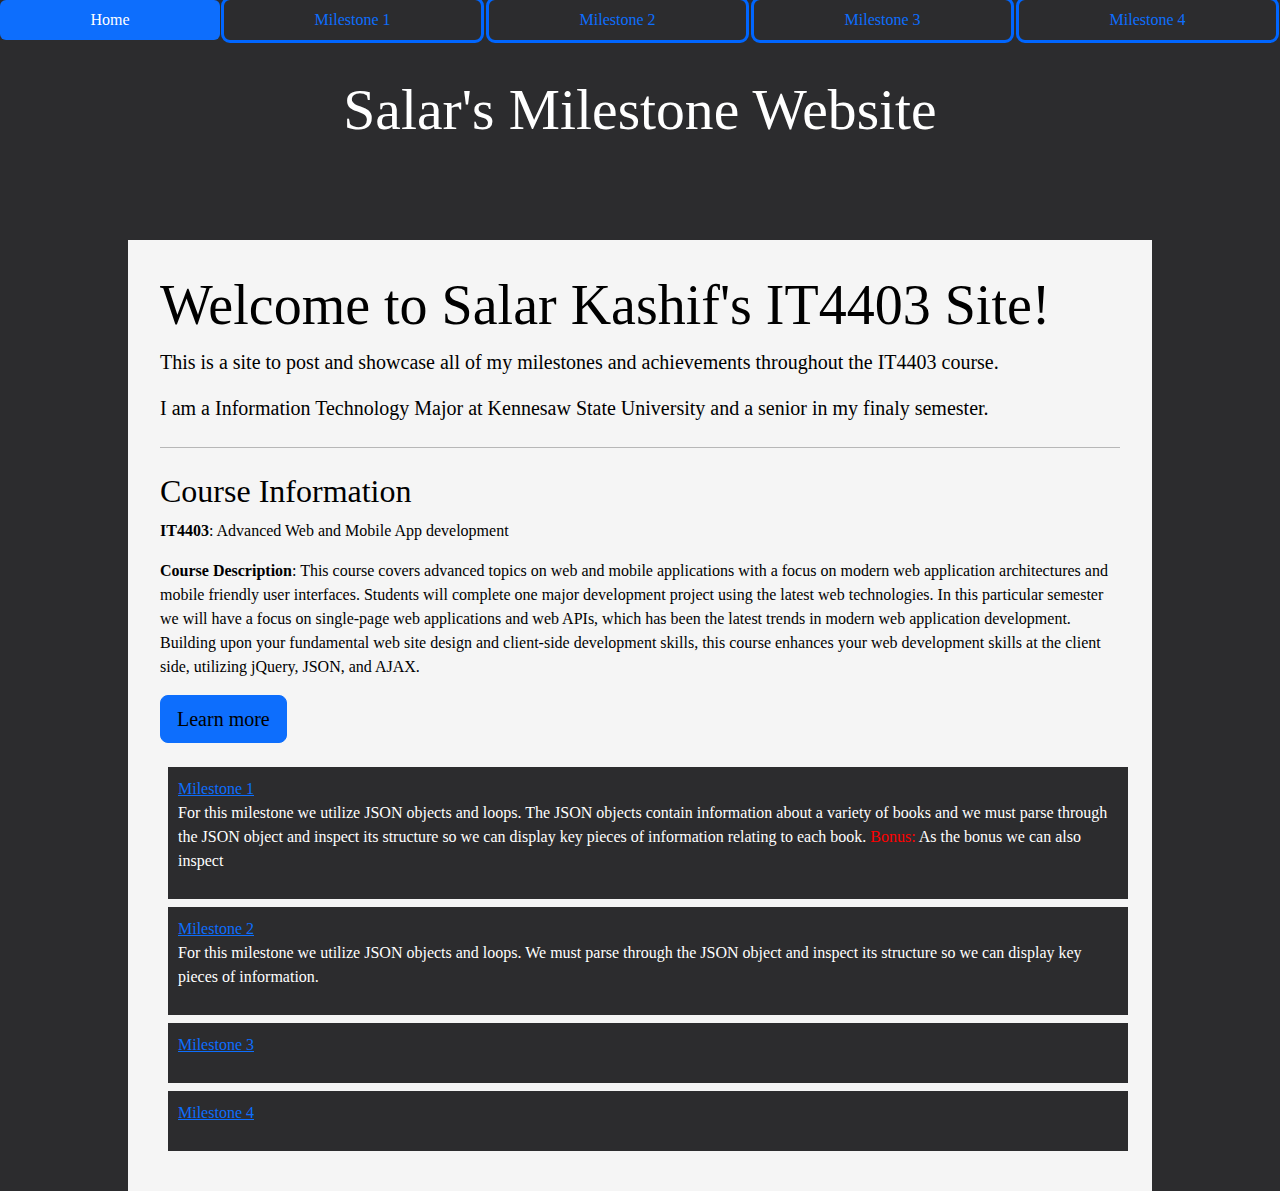
==== index.html @ 32e61002 "Final commit" ====
<!DOCTYPE html>

<html lang="eng">
  <head>
    <script src="https://code.jquery.com/jquery-3.7.1.min.js"></script>
    <!--JQuery-->

    <link rel="stylesheet" type="text/css" href="myStyling.css" />
    <!-- Personal styling sheet -->
    <link
      href="https://maxcdn.bootstrapcdn.com/font-awesome/4.7.0/css/font-awesome.min.css"
      rel="stylesheet"
    />
    <!-- Bootstrap for front end -->
    <link
      href="https://cdn.jsdelivr.net/npm/bootstrap@5.3.2/dist/css/bootstrap.min.css"
      rel="stylesheet"
      integrity="sha384-T3c6CoIi6uLrA9TneNEoa7RxnatzjcDSCmG1MXxSR1GAsXEV/Dwwykc2MPK8M2HN"
      crossorigin="anonymous"
    />
    <meta name="viewport" content="width=device-width, initial-scale=1" />
    <meta charset="utf-8" />

    <title>Home</title>
  </head>

  <body class="body_style dark">
    <ul class="nav nav-pills nav-fill" class="dark">
      <li class="nav-item">
        <a class="nav-link active" aria-current="page" href="index.html"
          >Home</a
        >
      </li>
      <li class="nav-item mx-1">
        <a
          class="nav-link nav-item-disabled"
          href="./Milestones/milestoneOne/milestoneOne.html"
          >Milestone 1</a
        >
      </li>
      <li class="nav-item mx-1">
        <a class="nav-link nav-item-disabled" href="">Milestone 2</a>
      </li>
      <li class="nav-item mx-1">
        <a class="nav-link nav-item-disabled" href="">Milestone 3</a>
      </li>
      <li class="nav-item mx-1">
        <a class="nav-link nav-item-disabled" href="">Milestone 4</a>
      </li>
    </ul>
    <header class="banner-picture">
      <h1 class="banner-header dark">Salar's Milestone Website</h1>
    </header>
    <div id="wrapper">
      <a>
        <div class="jumbotron">
          <h1 class="display-4 exempt">
            Welcome to Salar Kashif's IT4403 Site!
          </h1>
          <p class="lead exempt">
            This is a site to post and showcase all of my milestones and
            achievements throughout the IT4403 course.
          </p>
          <p class="lead exempt">
            I am a Information Technology Major at Kennesaw State University and
            a senior in my finaly semester.
          </p>
          <hr class="my-4 exempt" />
          <h2 class="exempt">Course Information</h2>
          <p class="exempt"><strong>IT4403</strong>: Advanced Web and Mobile App development</p>
          <p class="exempt"><strong>Course Description</strong>: This course covers advanced topics on web and mobile applications with a focus on
            modern web application architectures and mobile friendly user interfaces. Students will complete one major
            development project using the latest web technologies.
            In this particular semester we will have a focus on single-page web applications and web APIs, which has
            been the latest trends in modern web application development. Building upon your fundamental web site
            design and client-side development skills, this course enhances your web development skills at the client
            side, utilizing jQuery, JSON, and AJAX.</p>
          <p class="lead exempt">
            <a class="btn exempt btn-primary btn-lg" href="http://ccse.kennesaw.edu/it" role="button"
              >Learn more</a
            >
          </p>
        </div>
        <div class="gallery"></div>

        <a target="_blank" href="./Milestones/milestoneOne/milestoneOne.html" style="text-decoration: none;">
          <div class="box dark"> 
              <a target="_blank" href="./Milestones/milestoneOne/milestoneOne.html">
                <div class="text" > Milestone 1</div>
              </a>
              <p class="image-caption">For this milestone we utilize JSON objects and loops. The JSON objects contain information about a variety of books and we must parse through the JSON object and inspect its structure so we can display key pieces of information relating to each book. 
                <span style="color: red;">Bonus: </span>
                As the bonus we can also inspect 
              </p>
          </div>
        </a>

          <a target="_blank" href="" style="text-decoration: none;">
            <div class="box dark"> 
              <div class="image">
                <a target="_blank" href="">
                  <div class="text" > Milestone 2</div>
                </a>
                <p class="image-caption">For this milestone we utilize JSON objects and loops. We must parse through the JSON object and inspect its structure so we can display key pieces of information.</p>
              </div>
            </div>
          </a>

          <a target="_blank" href="" style="text-decoration: none;">
            <div class="box dark"> 
              <div class="image">
                <a target="_blank" href="">
                  <div class="text" > Milestone 3</div>
                </a>
                <p class="image-caption"></p>
              </div>
            </div>
          </a>
          
          <a target="_blank" href="" style="text-decoration: none;">
            <div class="box dark"> 
              <div class="image">
                <a target="_blank" href="">
                  <div class="text" > Milestone 4</div>
                </a>
                <p class="image-caption"></p>
              </div>
            </div>
          </a>
        </div>
      </main>
    </div>
  </body>
</html>
---- myStyling.css ----
@import "https://cdn.jsdelivr.net/npm/bootstrap@5.3.2/dist/css/bootstrap.min.css";

.banner-header {
  padding: 0.5%;
  text-align: center;
  width: 50%;
  margin: auto;
  margin-top: 1.5%;
  display: flex;
  align-items: center;
  justify-content: center;
  font-size: 300%;
}

.content-border {
  height: 75px;
  width: 75%;
  margin: auto;
  position: absolute;
  top: 8%;
  right: 10%;
}

.rslides_container {
  display: block;
}
header {
  font-size: 120%;
}
.home {
  background-image: url(lily.jpg);
  height: 50vh;
  padding-top: 7em;
  padding-left: 8em;
}
.banner-picture {
  height: 200px;
  padding-top: 0.5em;
}
#wrapper {
  margin: auto;
  width: 100%;
}
footer {
  padding-top: 2em;
}

.gallery-card {
  width: 100%;
  height: 100%;
}

@media (min-width: 1024px) {
  #wrapper {
    margin: auto;
    width: 80%;
  }
}

#wrapper {
  padding: 2em;
  background-color: #f5f5f5;
}

.body_style {
  font-family: "Palatino Linotype", "Book Antiqua", Palatino, serif;
  margin: 0;
}

h3 {
  text-align: center;
}

.gallery {
  width: 120%;
  display: flex;
  flex-flow: row wrap;
  margin: 0 auto;
  text-align: center;
}

.box {
  flex-basis: 20%;
  width: 100%;
  padding: 10px;
  margin: 8px;
  transition: all 0.2s ease-in-out;
}

.box:hover {
  transform: scale(1.1);
  box-shadow: 1px 1px 15px 1px lightseagreen;
}

.image-caption {
  font-size: 100%;
  color: white;
}

@media only screen and (max-width: 300px) {
  .box {
    flex-basis: 100%;
  }
}

.gallery-caption {
  color: black;
  font-size: 140%;
}

.intro-caption {
  font-size: 250%;
  color: white;
}

.dark {
  background-color: #2c2c2e;
  color: white;
}

.light {
  background-color: rgb(226, 224, 224);
  color: black;
}

#contacts_main {
  height: 100%;
  width: 70%;
  margin: auto;
}

.contacts_input_fields {
  color: black;
}

#main_page {
  text-align: center;
}

body {
  margin-top: 20px;
}
.event-schedule-area .section-title .title-text {
  margin-bottom: 50px;
}

.event-schedule-area .tab-area .nav-tabs {
  border-bottom: inherit;
}

.event-schedule-area .tab-area .nav {
  border-bottom: inherit;
  display: -webkit-box;
  display: -ms-flexbox;
  display: flex;
  -webkit-box-orient: vertical;
  -webkit-box-direction: normal;
  -ms-flex-direction: column;
  flex-direction: column;
  margin-top: 80px;
}

.event-schedule-area .tab-area .nav-item {
  margin-bottom: 75px;
}
.event-schedule-area .tab-area .nav-item .nav-link {
  text-align: center;
  font-size: 22px;
  color: #333;
  font-weight: 600;
  border-radius: inherit;
  border: inherit;
  padding: 0px;
  text-transform: capitalize !important;
}
.event-schedule-area .tab-area .nav-item .nav-link.active {
  color: #4125dd;
  background-color: transparent;
}

.nav-item-disabled {
  border: 2px solid rgb(0, 102, 255) s;
  outline-style: solid;
  outline-color: rgb(0, 102, 255);
}

.event-schedule-area .tab-area .tab-content .table {
  margin-bottom: 0;
  width: 80%;
}
.event-schedule-area .tab-area .tab-content .table thead td,
.event-schedule-area .tab-area .tab-content .table thead th {
  border-bottom-width: 1px;
  font-size: 20px;
  font-weight: 600;
  color: #252525;
}
.event-schedule-area .tab-area .tab-content .table td,
.event-schedule-area .tab-area .tab-content .table th {
  border: 1px solid #b7b7b7;
  padding-left: 30px;
}
.event-schedule-area .tab-area .tab-content .table tbody th .heading,
.event-schedule-area .tab-area .tab-content .table tbody td .heading {
  font-size: 16px;
  text-transform: capitalize;
  margin-bottom: 16px;
  font-weight: 500;
  color: #252525;
  margin-bottom: 6px;
}
.event-schedule-area .tab-area .tab-content .table tbody th span,
.event-schedule-area .tab-area .tab-content .table tbody td span {
  color: #4125dd;
  font-size: 18px;
  text-transform: uppercase;
  margin-bottom: 6px;
  display: block;
}
.event-schedule-area .tab-area .tab-content .table tbody th span.date,
.event-schedule-area .tab-area .tab-content .table tbody td span.date {
  color: #656565;
  font-size: 14px;
  font-weight: 500;
  margin-top: 15px;
}
.event-schedule-area .tab-area .tab-content .table tbody th p {
  font-size: 14px;
  margin: 0;
  font-weight: normal;
}

.event-schedule-area-two .section-title .title-text h2 {
  margin: 0px 0 15px;
}

.event-schedule-area-two ul.custom-tab {
  -webkit-box-pack: center;
  -ms-flex-pack: center;
  justify-content: center;
  border-bottom: 1px solid #dee2e6;
  margin-bottom: 30px;
}
.event-schedule-area-two ul.custom-tab li {
  margin-right: 70px;
  position: relative;
}

.event-schedule-area-two ul.custom-tab li a {
  color: #ffffff;
  font-size: 25px;
  line-height: 25px;
  font-weight: 600;
  text-transform: capitalize;
  padding: 35px 0;
  position: relative;
}
.event-schedule-area-two ul.custom-tab li a:hover:before {
  width: 100%;
}
.event-schedule-area-two ul.custom-tab li a:before {
  position: absolute;
  left: 0;
  bottom: 0;
  content: "";
  background: #4125dd;
  width: 0;
  height: 2px;
  -webkit-transition: all 0.4s;
  -o-transition: all 0.4s;
  transition: all 0.4s;
}
.event-schedule-area-two ul.custom-tab li a.active {
  color: #4125dd;
}

.event-schedule-area-two .primary-btn {
  margin-top: 40px;
}

.event-schedule-area-two .tab-content .table {
  -webkit-box-shadow: 0 1px 30px rgba(0, 0, 0, 0.1);
  box-shadow: 0 1px 30px rgba(0, 0, 0, 0.1);
  margin-bottom: 0;
}
.event-schedule-area-two .tab-content .table thead {
  background-color: #007bff;
  color: #fff;
  font-size: 20px;
}
.event-schedule-area-two .tab-content .table thead tr th {
  padding: 20px;
  border: 0;
}
.event-schedule-area-two .tab-content .table tbody {
  background: #fff;
}
.event-schedule-area-two .tab-content .table tbody tr.inner-box {
  border-bottom: 1px solid #dee2e6;
}
.event-schedule-area-two .tab-content .table tbody tr th {
  border: 0;
  padding: 30px 20px;
  vertical-align: middle;
}
.event-schedule-area-two .tab-content .table tbody tr th .event-date {
  color: #252525;
  text-align: center;
}
.event-schedule-area-two .tab-content .table tbody tr th .event-date span {
  font-size: 50px;
  line-height: 50px;
  font-weight: normal;
}
.event-schedule-area-two .tab-content .table tbody tr td {
  padding: 30px 20px;
  vertical-align: middle;
}
.event-schedule-area-two .tab-content .table tbody tr td .r-no span {
  color: #252525;
}
.event-schedule-area-two .tab-content .table tbody tr td .event-wrap h3 a {
  font-size: 20px;
  line-height: 20px;
  color: #cf057c;
  -webkit-transition: all 0.4s;
  -o-transition: all 0.4s;
  transition: all 0.4s;
}
.event-schedule-area-two
  .tab-content
  .table
  tbody
  tr
  td
  .event-wrap
  h3
  a:hover {
  color: #4125dd;
}
.event-schedule-area-two
  .tab-content
  .table
  tbody
  tr
  td
  .event-wrap
  .categories {
  display: -webkit-inline-box;
  display: -ms-inline-flexbox;
  display: inline-flex;
  margin: 10px 0;
}
.event-schedule-area-two
  .tab-content
  .table
  tbody
  tr
  td
  .event-wrap
  .categories
  a {
  color: #252525;
  font-size: 16px;
  margin-left: 10px;
  -webkit-transition: all 0.4s;
  -o-transition: all 0.4s;
  transition: all 0.4s;
}
.event-schedule-area-two
  .tab-content
  .table
  tbody
  tr
  td
  .event-wrap
  .categories
  a:before {
  content: "\f07b";
  font-family: fontawesome;
  padding-right: 5px;
}
.event-schedule-area-two
  .tab-content
  .table
  tbody
  tr
  td
  .event-wrap
  .time
  span {
  color: #252525;
}
.event-schedule-area-two
  .tab-content
  .table
  tbody
  tr
  td
  .event-wrap
  .organizers {
  display: -webkit-inline-box;
  display: -ms-inline-flexbox;
  display: inline-flex;
  margin: 10px 0;
}
.event-schedule-area-two
  .tab-content
  .table
  tbody
  tr
  td
  .event-wrap
  .organizers
  a {
  color: #4125dd;
  font-size: 16px;
  -webkit-transition: all 0.4s;
  -o-transition: all 0.4s;
  transition: all 0.4s;
}
.event-schedule-area-two
  .tab-content
  .table
  tbody
  tr
  td
  .event-wrap
  .organizers
  a:hover {
  color: #4125dd;
}
.event-schedule-area-two
  .tab-content
  .table
  tbody
  tr
  td
  .event-wrap
  .organizers
  a:before {
  content: "\f007";
  font-family: fontawesome;
  padding-right: 5px;
}
.event-schedule-area-two .tab-content .table tbody tr td .primary-btn {
  margin-top: 0;
  text-align: center;
}
.event-schedule-area-two .tab-content .table tbody tr td .event-img img {
  width: 100px;
  height: 100px;
  border-radius: 8px;
}

.sticky {
  position: fixed;
  top: 0;
  width: 100%;
}

.animal-facts-table {
  width: 90%;
  margin: auto;
  align-items: center;
  padding-bottom: 30px;
}

.search-container {
  padding: 1%;
  align-items: right;
  width: 60%;
  align-self: center;
  left: 18%;
  position: relative;
}

.search_form {
  width: 30%;
  align-self: right;
}

footer {
  position: fixed;
  bottom: 5px;
  align-self: center;
  width: 100%;
}

.darker {
  background-color: black;
}

.footerbar {
  height: 5%;
  width: 100%;
  display: block;
  text-align: center;
  padding: 1em;
}

.extra-space-div {
  padding-bottom: 1%;
}

.no-underline-anchor {
  text-decoration: none;
}

.celebrity-picture-container {
  display: flex;
  align-items: center;
  justify-content: center;
  grid-template-columns: 1fr 1fr 1fr;
  column-gap: 10%;
  padding-bottom: 40px;
  padding-top: 40px;
}

.image-caption-dark {
  font-size: 12pt;
  color: black;
}

.celebrity-picture {
  border-radius: 50px;
  width: 472px;
  height: 354px;
}

.column {
  float: left;
  width: 33.33%;
  padding: 5px;
}

/* Clear floats after image containers */
.row::after {
  content: "";
  clear: both;
  display: table;
}

.row {
  display: flex;
}

.column {
  flex: 33.33%;
  padding: 5px;
}

.button-containers {
  display: flex;
  align-items: center;
  justify-content: center;
  grid-template-columns: 1fr 1fr 1fr;
  column-gap: 50%;
  padding-bottom: 10px;
  padding-top: 10px;
}

.exempt {
  color: black !important;
}

p {
  color: black;
}
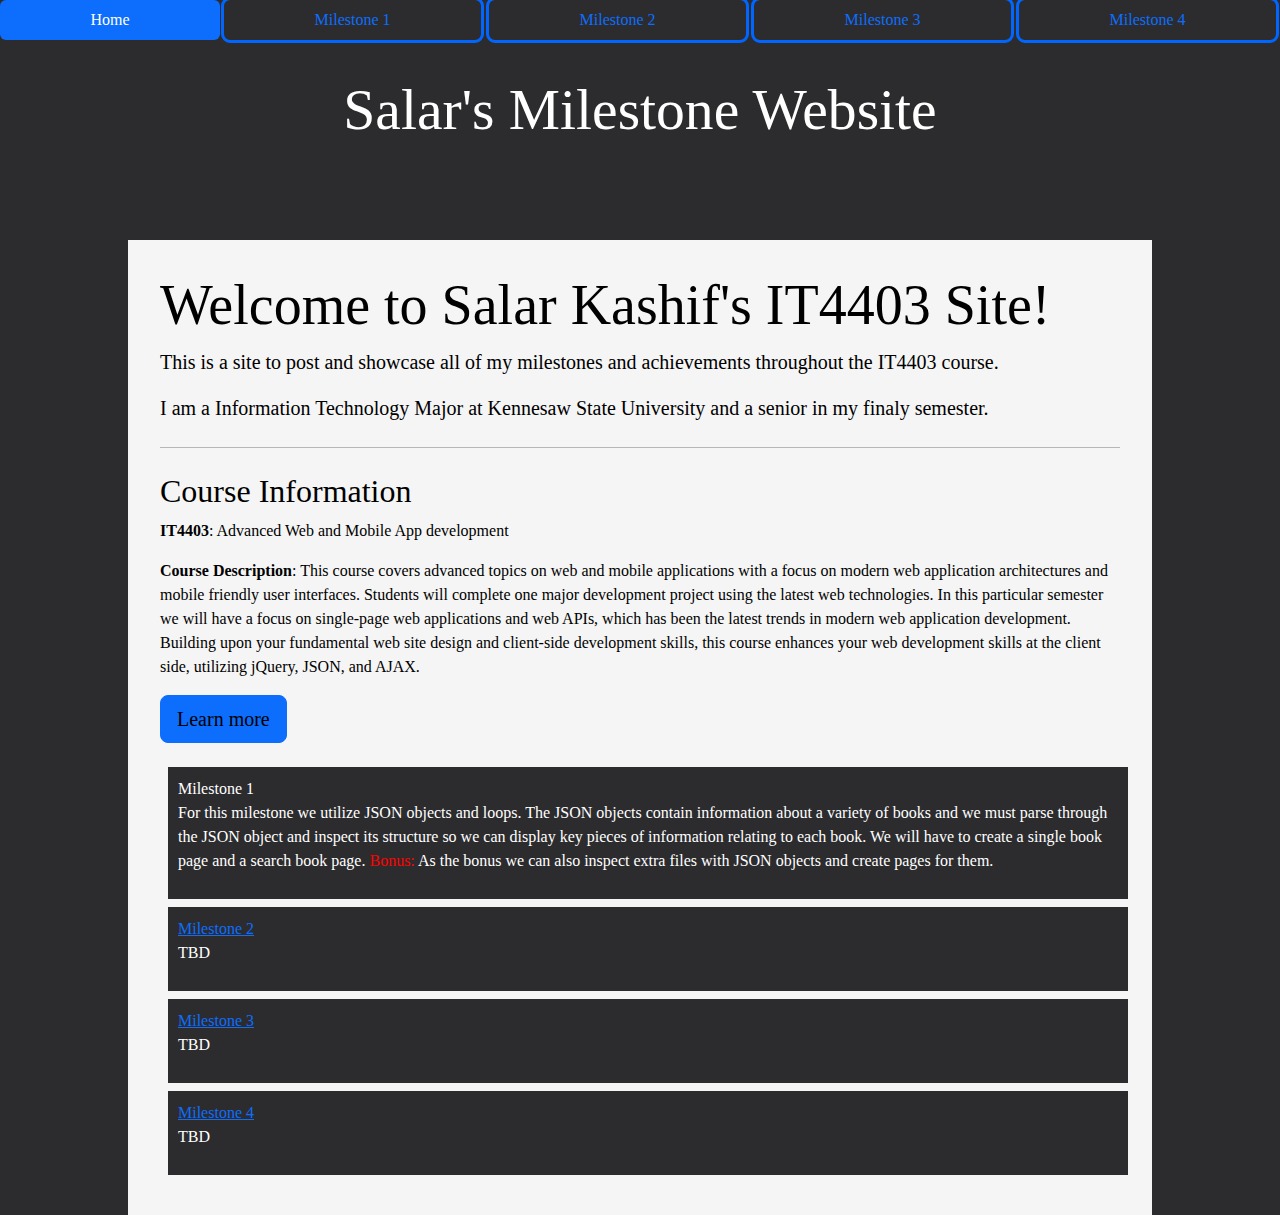
==== commit d9001399: "Implemented a recursive function that parses through the JSON object and makes distinctions between " ====
--- a/index.html
+++ b/index.html
@@ -83,25 +83,24 @@
         </div>
         <div class="gallery"></div>
 
-        <a target="_blank" href="./Milestones/milestoneOne/milestoneOne.html" style="text-decoration: none;">
-          <div class="box dark"> 
-              <a target="_blank" href="./Milestones/milestoneOne/milestoneOne.html">
-                <div class="text" > Milestone 1</div>
-              </a>
+
+          <div class="box dark" onclick="window.location.replace('./Milestones/milestoneOne/milestoneOne.html');" type="button"> 
+              <div class="text" > Milestone 1</div>
               <p class="image-caption">For this milestone we utilize JSON objects and loops. The JSON objects contain information about a variety of books and we must parse through the JSON object and inspect its structure so we can display key pieces of information relating to each book. 
+                We will have to create a single book page and a search book page.
                 <span style="color: red;">Bonus: </span>
-                As the bonus we can also inspect 
+                As the bonus we can also inspect extra files with JSON objects and create pages for them.
               </p>
           </div>
-        </a>
 
-          <a target="_blank" href="" style="text-decoration: none;">
+
+          <a target="_blank" onclick="window.location.replace('');" style="text-decoration: none;">
             <div class="box dark"> 
               <div class="image">
                 <a target="_blank" href="">
                   <div class="text" > Milestone 2</div>
                 </a>
-                <p class="image-caption">For this milestone we utilize JSON objects and loops. We must parse through the JSON object and inspect its structure so we can display key pieces of information.</p>
+                <p class="image-caption">TBD</p>
               </div>
             </div>
           </a>
@@ -112,7 +111,7 @@
                 <a target="_blank" href="">
                   <div class="text" > Milestone 3</div>
                 </a>
-                <p class="image-caption"></p>
+                <p class="image-caption">TBD</p>
               </div>
             </div>
           </a>
@@ -123,7 +122,7 @@
                 <a target="_blank" href="">
                   <div class="text" > Milestone 4</div>
                 </a>
-                <p class="image-caption"></p>
+                <p class="image-caption">TBD</p>
               </div>
             </div>
           </a>
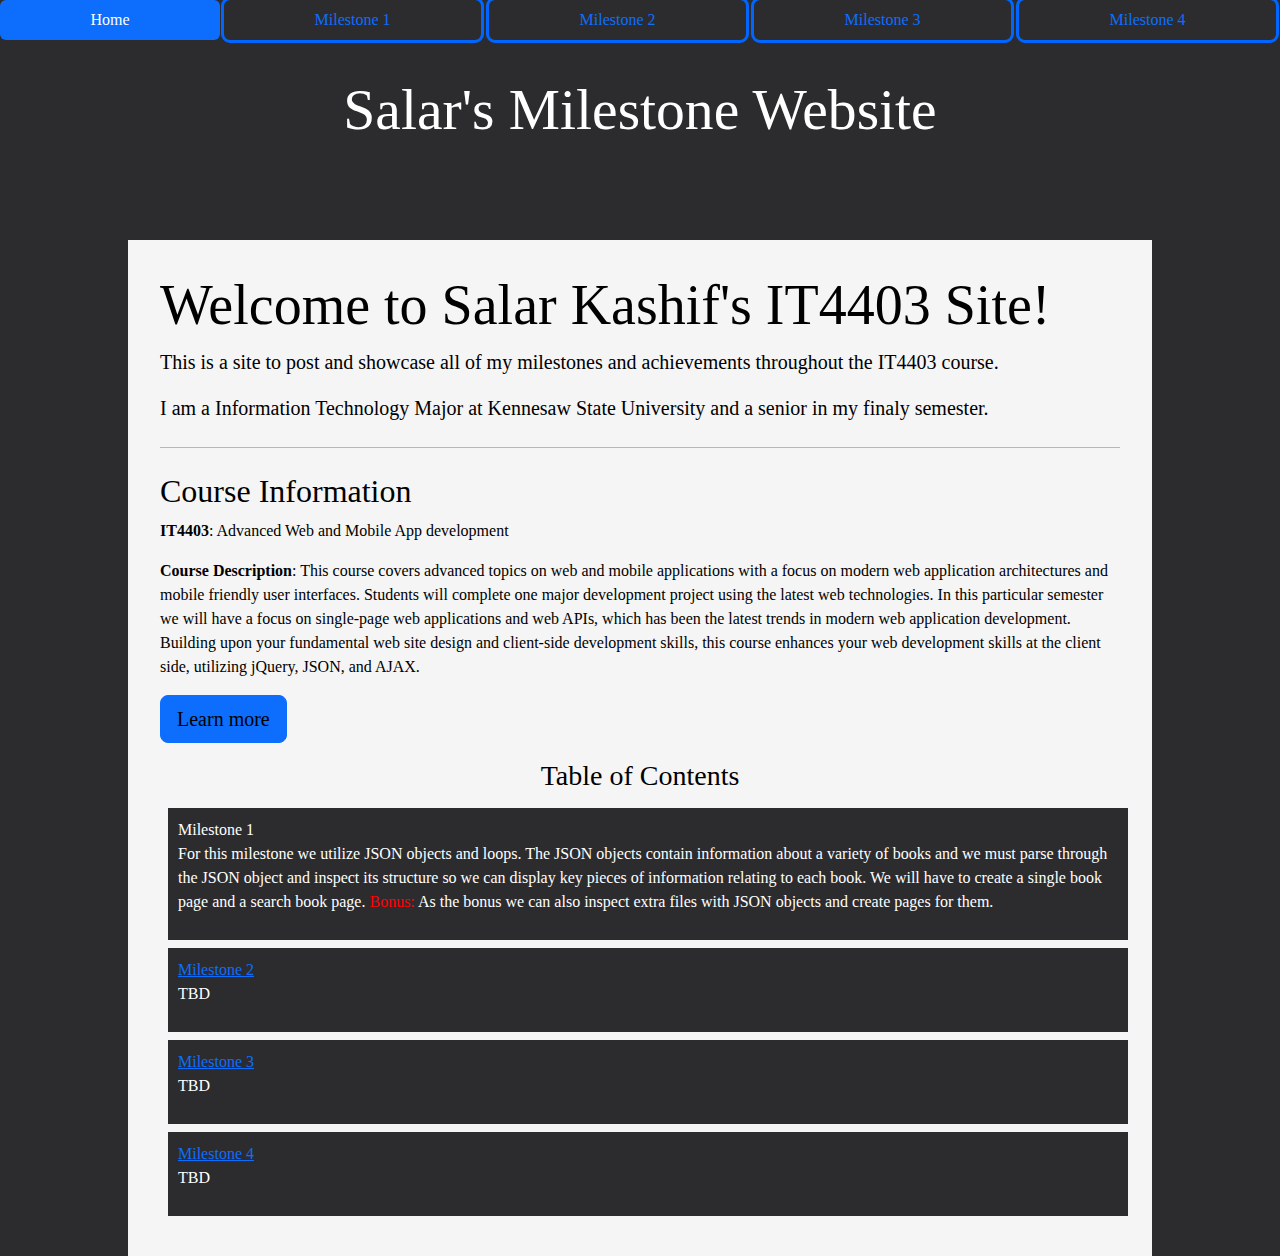
==== commit 370aee1f: "Final changes to website" ====
--- a/index.html
+++ b/index.html
@@ -81,9 +81,8 @@
             >
           </p>
         </div>
+        <h3 class="exempt">Table of Contents</h3>
         <div class="gallery"></div>
-
-
           <div class="box dark" onclick="window.location.replace('./Milestones/milestoneOne/milestoneOne.html');" type="button"> 
               <div class="text" > Milestone 1</div>
               <p class="image-caption">For this milestone we utilize JSON objects and loops. The JSON objects contain information about a variety of books and we must parse through the JSON object and inspect its structure so we can display key pieces of information relating to each book. 
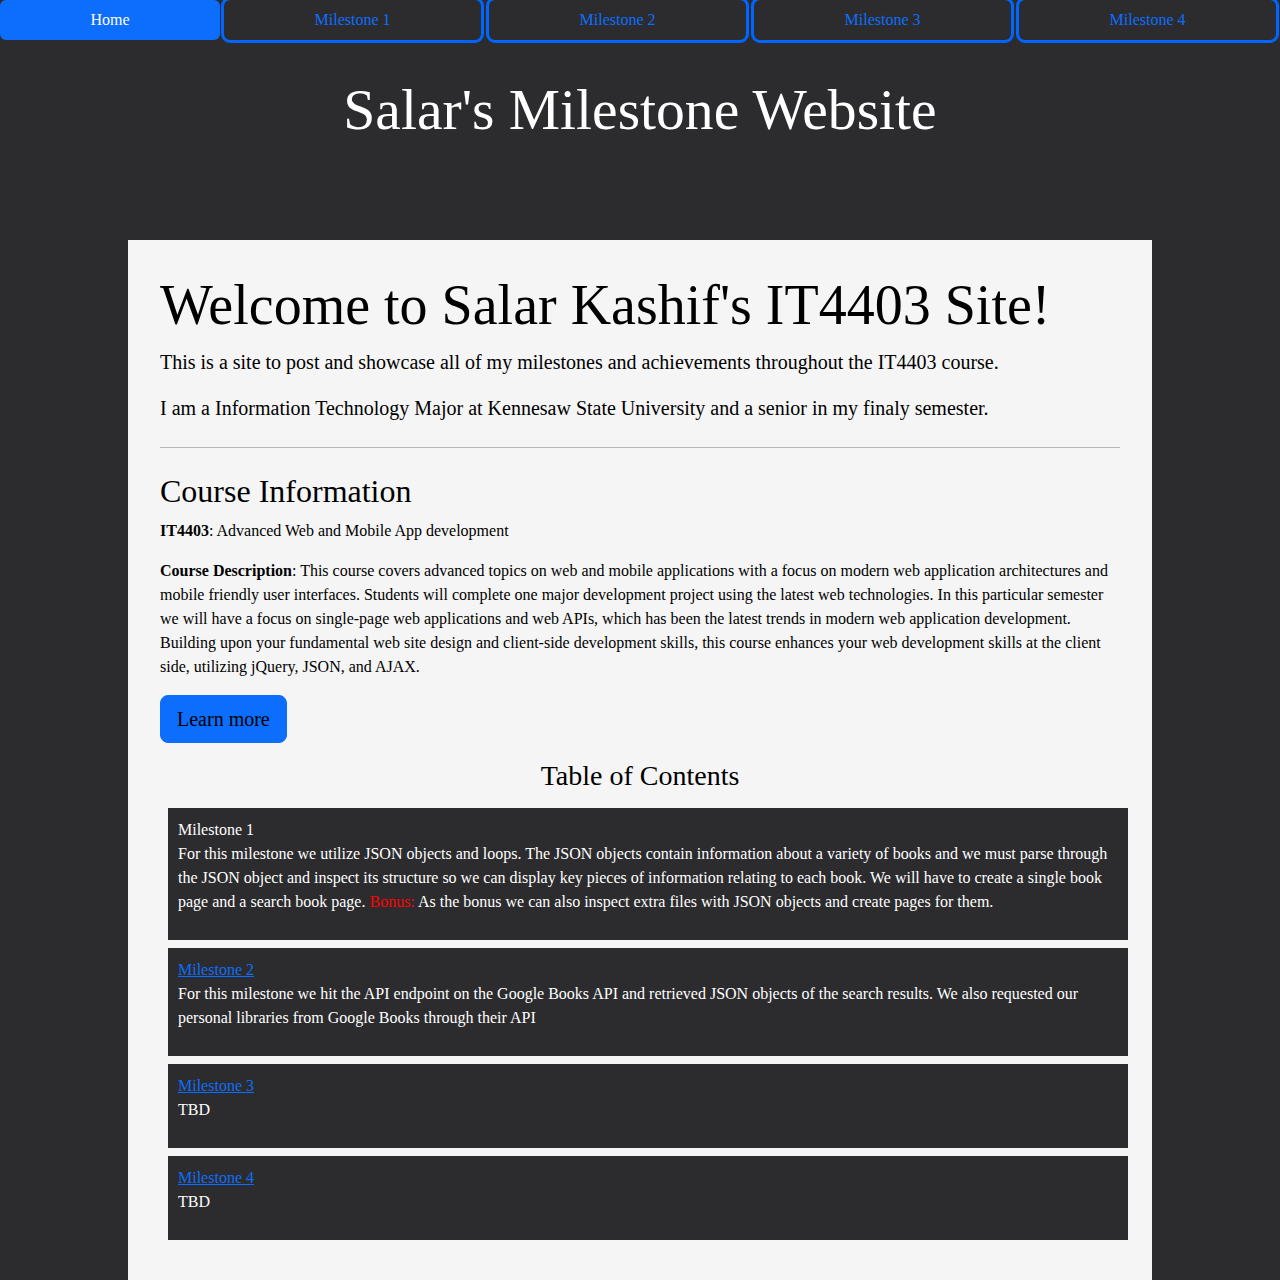
==== commit 164fd74d: "Quick commit for a semantic change" ====
--- a/index.html
+++ b/index.html
@@ -39,7 +39,7 @@
         >
       </li>
       <li class="nav-item mx-1">
-        <a class="nav-link nav-item-disabled" href="">Milestone 2</a>
+        <a class="nav-link nav-item-disabled" href="./Milestones/milestoneTwo/milestoneTwoMenuPage.html">Milestone 2</a>
       </li>
       <li class="nav-item mx-1">
         <a class="nav-link nav-item-disabled" href="">Milestone 3</a>
@@ -93,13 +93,15 @@
           </div>
 
 
-          <a target="_blank" onclick="window.location.replace('');" style="text-decoration: none;">
+          <a target="_blank" onclick="window.location.replace('./Milestones/milestoneTwo/milestoneTwoMenuPage');" style="text-decoration: none;">
             <div class="box dark"> 
               <div class="image">
-                <a target="_blank" href="">
+                <a target="_blank" href="./Milestones/milestoneTwo/milestoneTwoMenuPage.html">
                   <div class="text" > Milestone 2</div>
                 </a>
-                <p class="image-caption">TBD</p>
+                <p class="image-caption">For this milestone we hit the API endpoint on the Google Books API and retrieved JSON objects of the search
+                  results. We also requested our personal libraries from Google Books through their API
+                </p>
               </div>
             </div>
           </a>
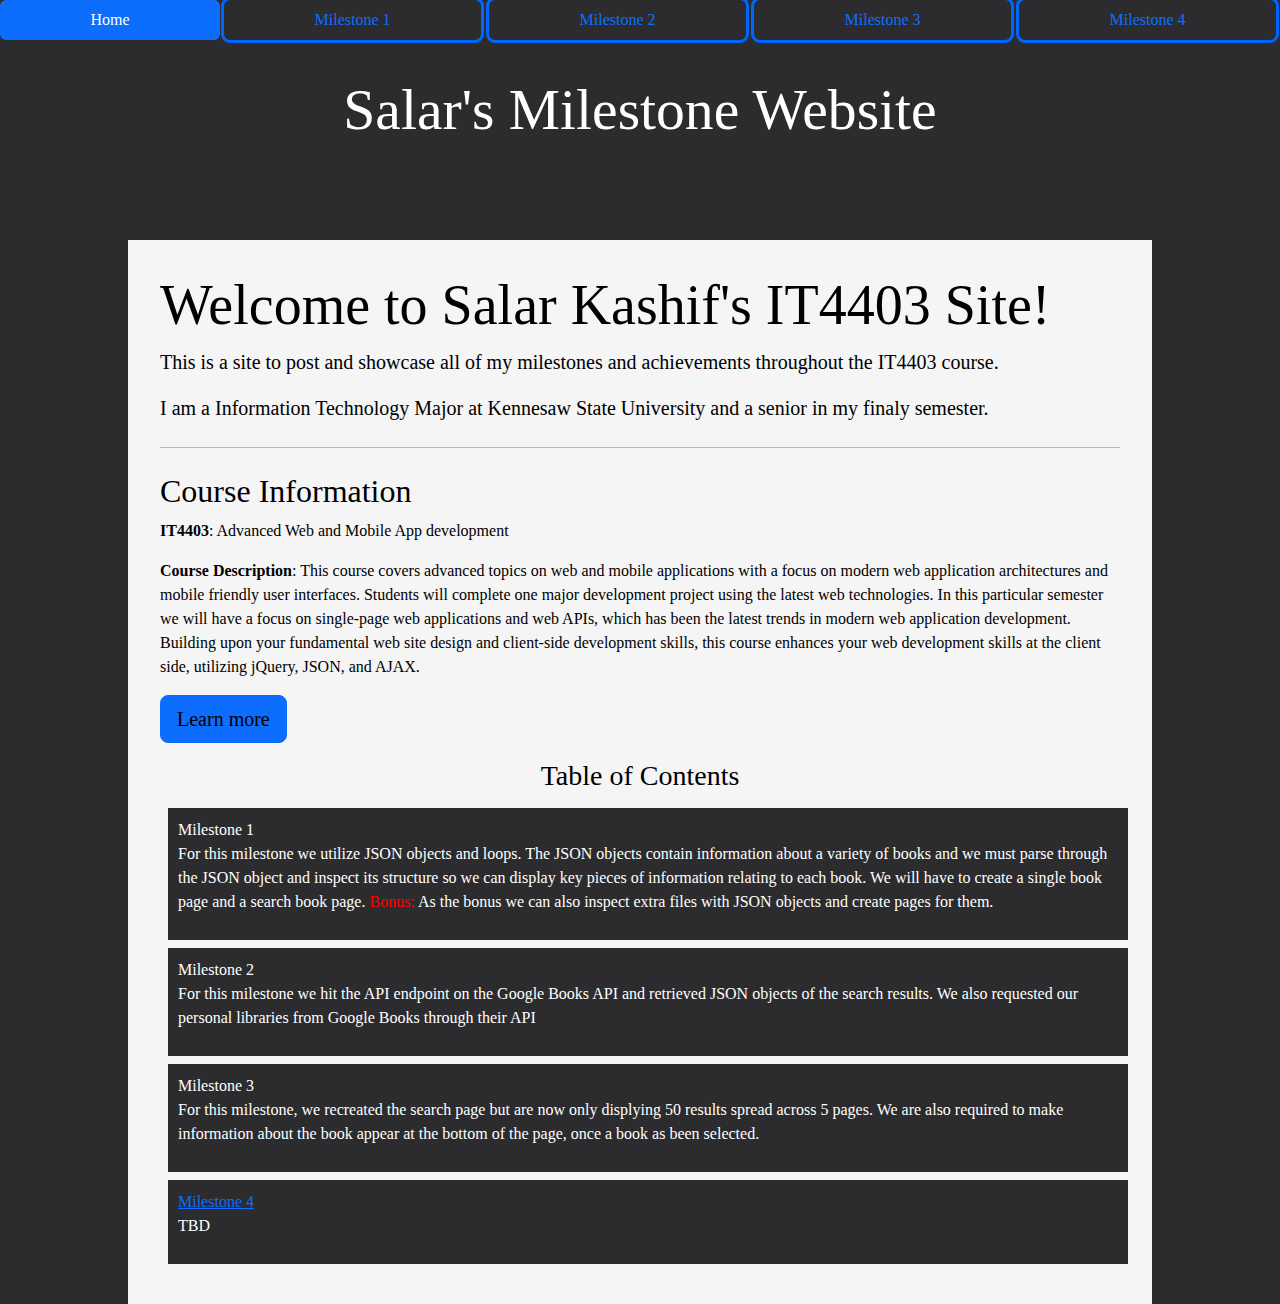
==== commit 20007df6: "Completed milestone 3" ====
--- a/index.html
+++ b/index.html
@@ -42,7 +42,7 @@
         <a class="nav-link nav-item-disabled" href="./Milestones/milestoneTwo/milestoneTwoMenuPage.html">Milestone 2</a>
       </li>
       <li class="nav-item mx-1">
-        <a class="nav-link nav-item-disabled" href="">Milestone 3</a>
+        <a class="nav-link nav-item-disabled" href="./Milestones/milestoneThree/milestoneThreeHome.html">Milestone 3</a>
       </li>
       <li class="nav-item mx-1">
         <a class="nav-link nav-item-disabled" href="">Milestone 4</a>
@@ -93,29 +93,24 @@
           </div>
 
 
-          <a target="_blank" onclick="window.location.replace('./Milestones/milestoneTwo/milestoneTwoMenuPage');" style="text-decoration: none;">
+          <div target="_blank" onclick="window.location.replace('./Milestones/milestoneTwo/milestoneTwoMenuPage.html');" type="button" style="text-decoration: none;">
             <div class="box dark"> 
               <div class="image">
-                <a target="_blank" href="./Milestones/milestoneTwo/milestoneTwoMenuPage.html">
                   <div class="text" > Milestone 2</div>
-                </a>
                 <p class="image-caption">For this milestone we hit the API endpoint on the Google Books API and retrieved JSON objects of the search
                   results. We also requested our personal libraries from Google Books through their API
                 </p>
               </div>
             </div>
-          </a>
+          </div>
 
-          <a target="_blank" href="" style="text-decoration: none;">
-            <div class="box dark"> 
+            <div class="box dark" type="button" onclick="window.location.replace('./Milestones/milestoneThree/milestoneThreeHome.html');"> 
               <div class="image">
-                <a target="_blank" href="">
                   <div class="text" > Milestone 3</div>
-                </a>
-                <p class="image-caption">TBD</p>
+                <p class="image-caption">For this milestone, we recreated the search page but are now only displying 50 results spread across 5 pages. 
+                  We are also required to make information about the book appear at the bottom of the page, once a book as been selected.</p>
               </div>
             </div>
-          </a>
           
           <a target="_blank" href="" style="text-decoration: none;">
             <div class="box dark"> 
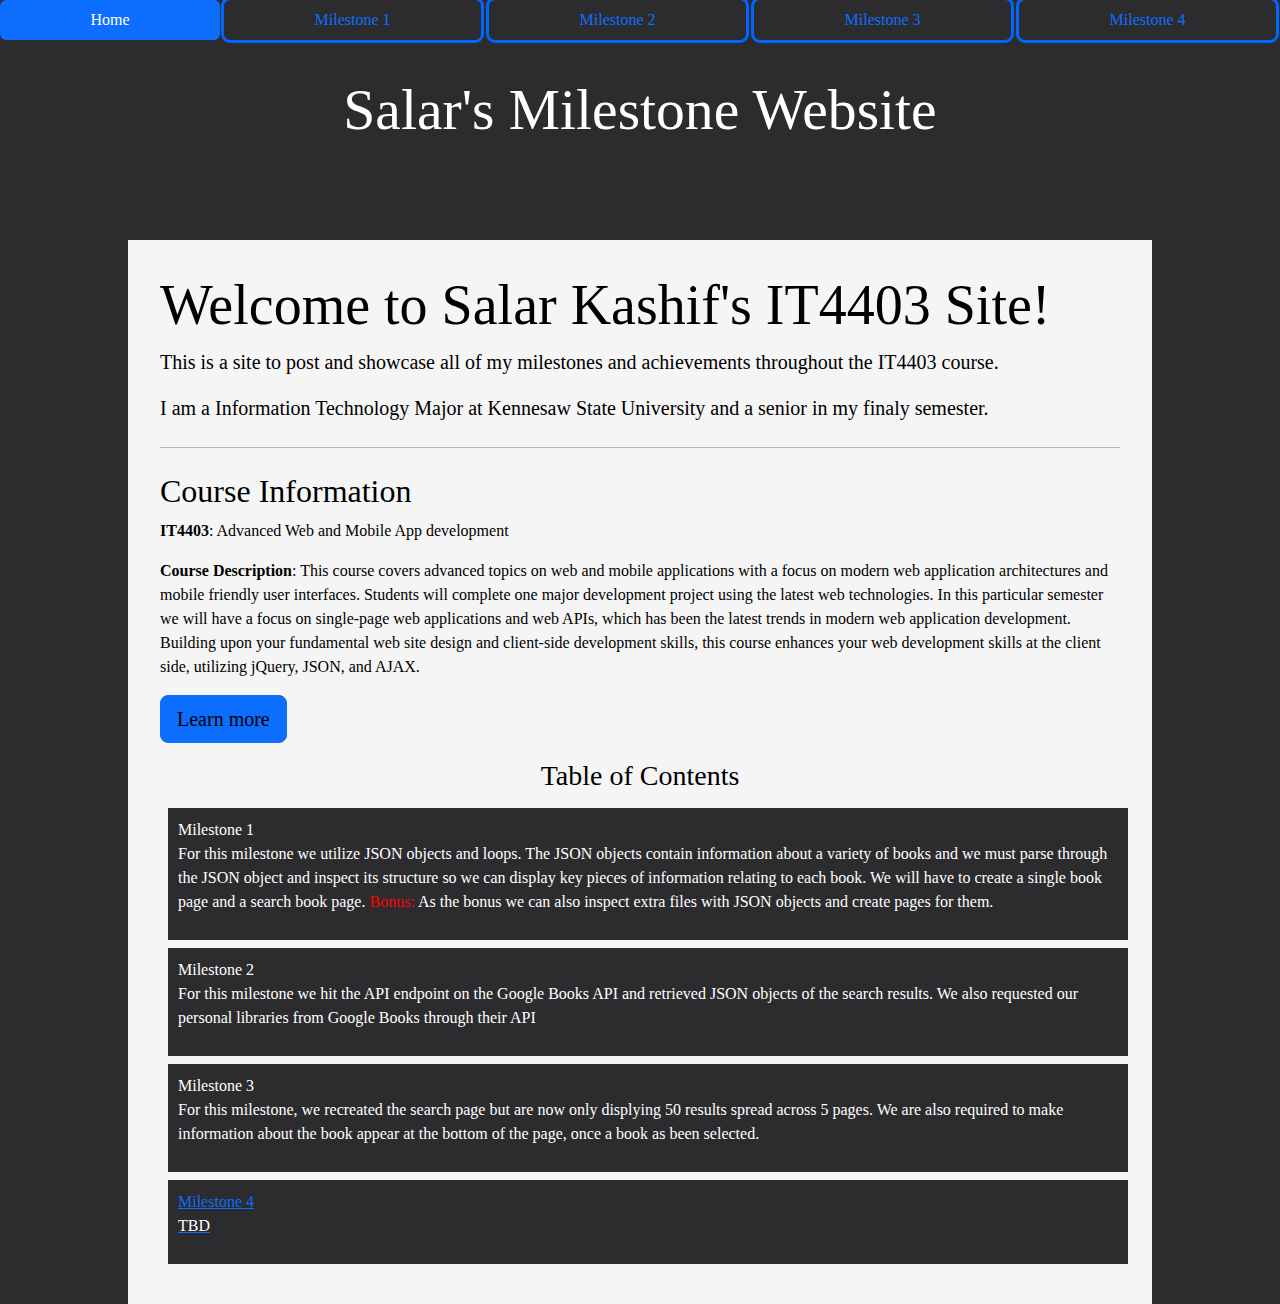
==== commit f30bf056: "Completed milestone 4" ====
--- a/index.html
+++ b/index.html
@@ -45,7 +45,7 @@
         <a class="nav-link nav-item-disabled" href="./Milestones/milestoneThree/milestoneThreeHome.html">Milestone 3</a>
       </li>
       <li class="nav-item mx-1">
-        <a class="nav-link nav-item-disabled" href="">Milestone 4</a>
+        <a class="nav-link nav-item-disabled" href="../milestoneFour/milestoneFourHome.html">Milestone 4</a>
       </li>
     </ul>
     <header class="banner-picture">
@@ -112,12 +112,10 @@
               </div>
             </div>
           
-          <a target="_blank" href="" style="text-decoration: none;">
-            <div class="box dark"> 
+            <div class="box dark" type="button" onclick="window.location.replace('./Milestones/milestoneFour/milestoneFourHome.html');"> 
               <div class="image">
                 <a target="_blank" href="">
                   <div class="text" > Milestone 4</div>
-                </a>
                 <p class="image-caption">TBD</p>
               </div>
             </div>
--- a/myStyling.css
+++ b/myStyling.css
@@ -77,6 +77,69 @@
   flex-flow: row wrap;
   margin: 0 auto;
   text-align: center;
+}
+.gallery.list-view {
+  width: 100%;
+  display: block; /* Switch to block for list layout */
+  margin: 0 auto;
+  text-align: left; /* Align text to the left */
+}
+
+.list-view {
+  list-style-type: none;
+  padding: 0;
+  margin: 0;
+}
+
+.list-item {
+  display: flex;
+  align-items: center;
+  justify-content: space-between; /* Ensures content spreads across the row */
+  padding: 10px;
+  border-bottom: 1px solid #ddd;
+  cursor: pointer;
+  transition: background-color 0.2s;
+}
+
+.list-item:hover {
+  background-color: #f9f9f9;
+}
+
+.more-details-button {
+  background-color: #007bff;
+  color: white;
+  border: none;
+  padding: 5px 10px;
+  cursor: pointer;
+}
+
+.more-details-button:hover {
+  background-color: #0056b3;
+}
+
+.list-thumbnail {
+  width: 60px;
+  height: 80px;
+  margin-right: 15px;
+  object-fit: cover;
+  border-radius: 4px;
+}
+
+.list-content {
+  flex-grow: 1;
+}
+
+.list-title {
+  font-size: 1.1em;
+  margin: 0;
+  color: black;
+}
+
+.list-author,
+.list-description {
+  font-size: 0.9em;
+  color: #555;
+  margin: 5px 0 0;
 }
 
 .box {
